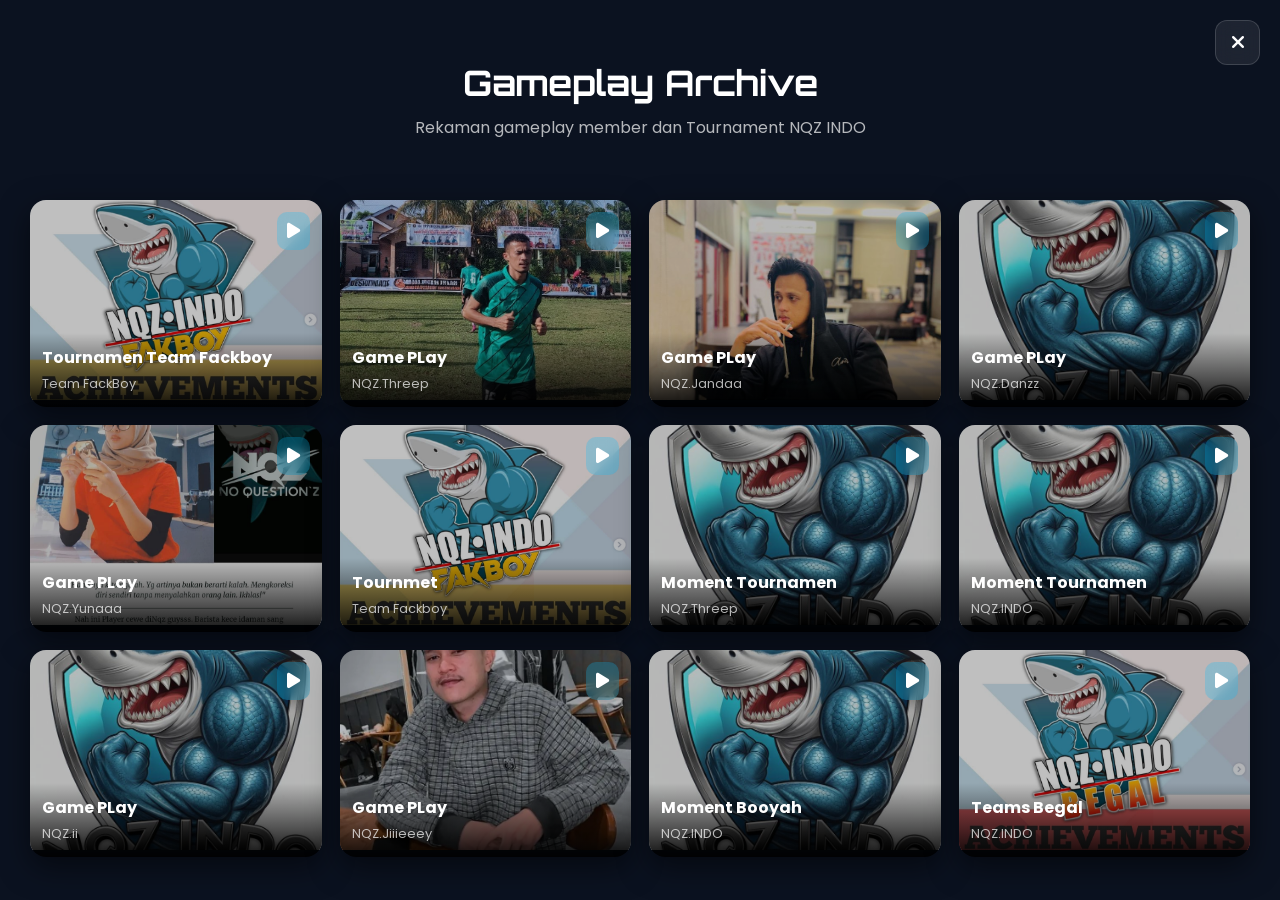
==== gameplay/index.html @ 0e5cbbe7 "Add files via upload" ====
<!doctype html>
<html lang="en">
  <head>
    <meta charset="UTF-8" />

    <!-- GOOGLE FONTS -->
    <link rel="preconnect" href="https://fonts.googleapis.com" />
    <link rel="preconnect" href="https://fonts.gstatic.com" crossorigin />
    <link
      href="https://fonts.googleapis.com/css2?family=Orbitron:wght@500;700&family=Poppins:wght@300;400;500;600&display=swap"
      rel="stylesheet"
    />

    <!-- FONT AWESOME -->
    <link
      rel="stylesheet"
      href="https://cdnjs.cloudflare.com/ajax/libs/font-awesome/6.6.0/css/all.min.css"
    />

    <meta name="viewport" content="width=device-width, initial-scale=1.0" />
    <title>Gameplay Archive</title>

    <style>
      * {
        margin: 0;
        padding: 0;
        box-sizing: border-box;
        font-family: "Poppins", sans-serif;
      }

      body {
        background: #0b1220;
        color: #fff;
      }

      /* HEADER */
      .header {
        text-align: center;
        padding: 60px 20px 30px;
      }

      .header h1 {
        font-family: "Orbitron", sans-serif;
        font-size: 2.2rem;
      }

      .header p {
        opacity: 0.7;
        margin-top: 10px;
      }

      /* GRID */
      .video-grid {
        display: grid;
        grid-template-columns: repeat(4, 1fr);
        gap: 18px;
        padding: 30px;
      }

      /* CARD */
      .video-card {
        position: relative;
        border-radius: 16px;
        overflow: hidden;
        cursor: pointer;
        box-shadow: 0 10px 30px rgba(0, 0, 0, 0.5);
        transition: 0.3s;
      }

      .video-card:hover {
        transform: translateY(-5px);
      }

      .video-card img {
        width: 100%;
        height: 200px;
        object-fit: cover;
        filter: brightness(0.75);
        transition: 0.3s;
      }

      .video-card:hover img {
        transform: scale(1.1);
      }

      /* PLAY BUTTON */
      .play-icon {
        position: absolute;
        top: 12px;
        right: 12px;

        font-size: 1.1rem;

        background: rgba(0, 191, 255, 0.25);
        padding: 10px;

        border-radius: 10px;

        backdrop-filter: blur(6px);

        display: flex;
        align-items: center;
        justify-content: center;

        transition: 0.3s ease;
      }

      /* INFO */
      .video-info {
        position: absolute;
        bottom: 0;
        width: 100%;
        padding: 12px;
        background: linear-gradient(to top, rgba(0, 0, 0, 0.9), transparent);
      }

      .video-info h3 {
        font-size: 1rem;
      }

      .video-info span {
        font-size: 0.8rem;
        opacity: 0.7;
      }

      /* RESPONSIVE */
      @media (max-width: 900px) {
        .video-grid {
          grid-template-columns: repeat(2, 1fr);
        }
      }

      @media (max-width: 500px) {
        .video-grid {
          grid-template-columns: repeat(2, 1fr);
          gap: 12px;
          padding: 15px;
        }

        .video-card img {
          height: 160px;
        }
      }

      /* MODAL */
      .modal {
        position: fixed;
        inset: 0;
        background: rgba(0, 0, 0, 0.9);
        display: none;
        align-items: center;
        justify-content: center;
        z-index: 999;
      }

      .modal video {
        width: 80%;
        border-radius: 12px;
      }

      .modal.show {
        display: flex;
      }

      /* CLOSE BUTTON MODAL */
      .close {
        position: absolute;
        top: 20px;
        right: 20px;

        width: 44px;
        height: 44px;

        display: flex;
        align-items: center;
        justify-content: center;

        background: rgba(255, 255, 255, 0.08);
        border: 1px solid rgba(255, 255, 255, 0.1);

        border-radius: 12px;

        font-size: 1.2rem;
        cursor: pointer;

        color: #fff;

        transition: 0.3s ease;
        backdrop-filter: blur(10px);
      }

      /* HOVER EFFECT */
      .close:hover {
        background: rgba(255, 50, 50, 0.2);
        color: #ff3b3b;
        transform: scale(1.05);
      }

      .close-page {
        position: fixed;
        top: 20px;
        right: 20px;
        z-index: 1000;
        text-decoration: none;
        width: 45px;
        height: 45px;

        display: flex;
        align-items: center;
        justify-content: center;

        background: rgba(255, 255, 255, 0.08);
        border: 1px solid rgba(255, 255, 255, 0.15);

        border-radius: 12px;

        color: #fff;
        font-size: 1.2rem;

        backdrop-filter: blur(10px);
        cursor: pointer;

        transition: 0.25s ease;
      }

      .close-page:hover {
        background: rgba(255, 60, 60, 0.25);
        color: #ff3b3b;
        transform: scale(1.1);
      }
    </style>
  </head>

  <body>
    <!-- HEADER -->
    <div class="header">
      <a href="#" class="close-page" onclick="closePage()">
        <i class="fa-solid fa-xmark"></i>
      </a>
      <h1>Gameplay Archive</h1>
      <p>Rekaman gameplay member dan Tournament NQZ INDO</p>
    </div>

    <!-- GRID -->
    <div class="video-grid">
      <!-- CARD 1 -->
      <div
        class="video-card"
        onclick="openVideo('../video/TournameFackBoy.mp4')"
      >
        <img src="../images/TeamFackBoy.png" />
        <div class="play-icon"><i class="fa-solid fa-play"></i></div>
        <div class="video-info">
          <h3>Tournamen Team Fackboy</h3>
          <span>Team FackBoy</span>
        </div>
      </div>

      <!-- CARD 2 -->
      <div
        class="video-card"
        onclick="openVideo('../video/gameplayNQZ.Threep.mp4')"
      >
        <img src="../members/NQZ.Threep.jpeg" />
        <div class="play-icon"><i class="fa-solid fa-play"></i></div>
        <div class="video-info">
          <h3>Game PLay</h3>
          <span>NQZ.Threep</span>
        </div>
      </div>

      <!-- CARD 3 -->
      <div
        class="video-card"
        onclick="openVideo('../video/GamePlayNQZ.Jandaa.mp4')"
      >
        <img src="../members/NQZ.Janda.jpeg" />
        <div class="play-icon"><i class="fa-solid fa-play"></i></div>
        <div class="video-info">
          <h3>Game PLay</h3>
          <span>NQZ.Jandaa</span>
        </div>
      </div>

      <!-- CARD 4 -->
      <div
        class="video-card"
        onclick="openVideo('../video/GamePlayNQZ.Danzz.mp4')"
      >
        <img src="../images/NQZINDOLogo.jpeg" />
        <div class="play-icon"><i class="fa-solid fa-play"></i></div>
        <div class="video-info">
          <h3>Game PLay</h3>
          <span>NQZ.Danzz</span>
        </div>
      </div>

      <div
        class="video-card"
        onclick="openVideo('../video/GamePlayNQZ.Yunaa.mp4')"
      >
        <img src="../membersold/NQZ.Yuna.png" />
        <div class="play-icon"><i class="fa-solid fa-play"></i></div>
        <div class="video-info">
          <h3>Game PLay</h3>
          <span>NQZ.Yunaaa</span>
        </div>
      </div>

      <div
        class="video-card"
        onclick="openVideo('../video/TournameFackBoy2.mp4')"
      >
        <img src="../images/TeamFackBoy.png" />
        <div class="play-icon"><i class="fa-solid fa-play"></i></div>
        <div class="video-info">
          <h3>Tournmet</h3>
          <span> Team Fackboy</span>
        </div>
      </div>

      <div
        class="video-card"
        onclick="openVideo('../video/momenttourname.mp4')"
      >
        <img src="../images/NQZINDOLogo.jpeg" />
        <div class="play-icon"><i class="fa-solid fa-play"></i></div>
        <div class="video-info">
          <h3>Moment Tournamen</h3>
          <span>NQZ.Threep</span>
        </div>
      </div>

      <div class="video-card" onclick="openVideo('../video/moment.mp4')">
        <img src="../images/NQZINDOLogo.jpeg" />
        <div class="play-icon"><i class="fa-solid fa-play"></i></div>
        <div class="video-info">
          <h3>Moment Tournamen</h3>
          <span>NQZ.INDO</span>
        </div>
      </div>

      <div
        class="video-card"
        onclick="openVideo('../video/GamePlayNQZ.ii.mp4')"
      >
        <img src="../images/NQZINDOLogo.jpeg" />
        <div class="play-icon"><i class="fa-solid fa-play"></i></div>
        <div class="video-info">
          <h3>Game PLay</h3>
          <span>NQZ.ii</span>
        </div>
      </div>

      <div
        class="video-card"
        onclick="openVideo('../video/GamePlayNQZ.Jiiieeey.mp4')"
      >
        <img src="../members/NQZ.Jiiieeey.jpeg" />
        <div class="play-icon"><i class="fa-solid fa-play"></i></div>
        <div class="video-info">
          <h3>Game PLay</h3>
          <span>NQZ.Jiiieeey</span>
        </div>
      </div>

      <div class="video-card" onclick="openVideo('../video/momentBooyah.mp4')">
        <img src="../images/NQZINDOLogo.jpeg" />
        <div class="play-icon"><i class="fa-solid fa-play"></i></div>
        <div class="video-info">
          <h3>Moment Booyah</h3>
          <span>NQZ.INDO</span>
        </div>
      </div>

      <div
        class="video-card"
        onclick="openVideo('../video/squadTeamBegal.mp4')"
      >
        <img src="../images/TeamBegal.png" />
        <div class="play-icon"><i class="fa-solid fa-play"></i></div>
        <div class="video-info">
          <h3>Teams Begal</h3>
          <span>NQZ.INDO</span>
        </div>
      </div>

      <!-- tambahan (bisa lanjut sampai banyak video) -->
    </div>

    <!-- MODAL VIDEO -->
    <div class="modal" id="modal">
      <div class="close" onclick="closeVideo()">
        <i class="fa-solid fa-xmark"></i>
      </div>

      <video id="videoPlayer" controls></video>
    </div>

    <script>
      const modal = document.getElementById("modal");
      const player = document.getElementById("videoPlayer");

      function openVideo(src) {
        player.src = src;
        modal.classList.add("show");
      }

      function closeVideo() {
        modal.classList.remove("show");
        player.pause();
        player.src = "";
      }
      //   Close
      function closePage() {
        window.location.href = "../index.html";
      }
    </script>
  </body>
</html>
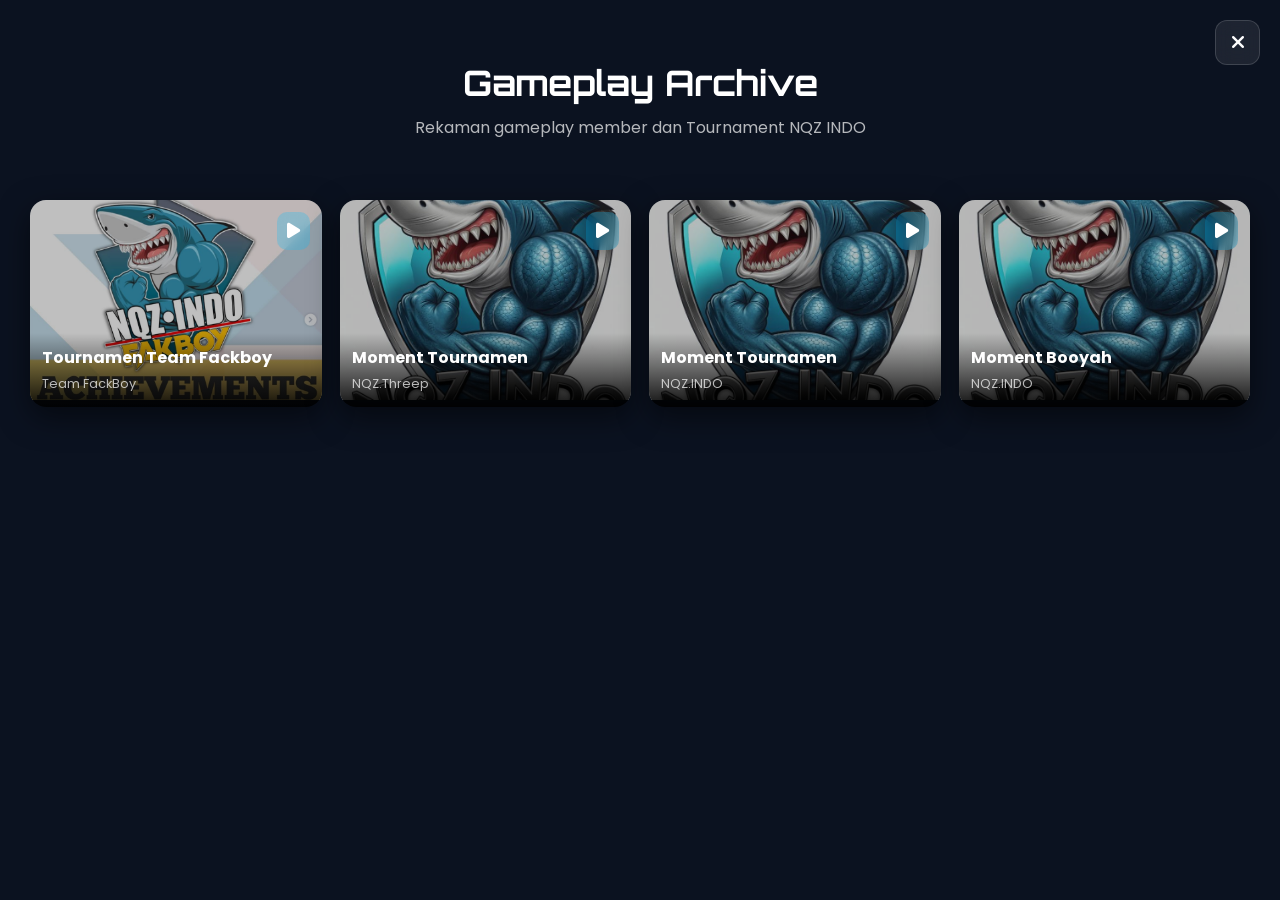
==== commit 6baa148b: "Update index.html" ====
--- a/gameplay/index.html
+++ b/gameplay/index.html
@@ -256,69 +256,6 @@
         </div>
       </div>
 
-      <!-- CARD 2 -->
-      <div
-        class="video-card"
-        onclick="openVideo('../video/gameplayNQZ.Threep.mp4')"
-      >
-        <img src="../members/NQZ.Threep.jpeg" />
-        <div class="play-icon"><i class="fa-solid fa-play"></i></div>
-        <div class="video-info">
-          <h3>Game PLay</h3>
-          <span>NQZ.Threep</span>
-        </div>
-      </div>
-
-      <!-- CARD 3 -->
-      <div
-        class="video-card"
-        onclick="openVideo('../video/GamePlayNQZ.Jandaa.mp4')"
-      >
-        <img src="../members/NQZ.Janda.jpeg" />
-        <div class="play-icon"><i class="fa-solid fa-play"></i></div>
-        <div class="video-info">
-          <h3>Game PLay</h3>
-          <span>NQZ.Jandaa</span>
-        </div>
-      </div>
-
-      <!-- CARD 4 -->
-      <div
-        class="video-card"
-        onclick="openVideo('../video/GamePlayNQZ.Danzz.mp4')"
-      >
-        <img src="../images/NQZINDOLogo.jpeg" />
-        <div class="play-icon"><i class="fa-solid fa-play"></i></div>
-        <div class="video-info">
-          <h3>Game PLay</h3>
-          <span>NQZ.Danzz</span>
-        </div>
-      </div>
-
-      <div
-        class="video-card"
-        onclick="openVideo('../video/GamePlayNQZ.Yunaa.mp4')"
-      >
-        <img src="../membersold/NQZ.Yuna.png" />
-        <div class="play-icon"><i class="fa-solid fa-play"></i></div>
-        <div class="video-info">
-          <h3>Game PLay</h3>
-          <span>NQZ.Yunaaa</span>
-        </div>
-      </div>
-
-      <div
-        class="video-card"
-        onclick="openVideo('../video/TournameFackBoy2.mp4')"
-      >
-        <img src="../images/TeamFackBoy.png" />
-        <div class="play-icon"><i class="fa-solid fa-play"></i></div>
-        <div class="video-info">
-          <h3>Tournmet</h3>
-          <span> Team Fackboy</span>
-        </div>
-      </div>
-
       <div
         class="video-card"
         onclick="openVideo('../video/momenttourname.mp4')"
@@ -340,30 +277,6 @@
         </div>
       </div>
 
-      <div
-        class="video-card"
-        onclick="openVideo('../video/GamePlayNQZ.ii.mp4')"
-      >
-        <img src="../images/NQZINDOLogo.jpeg" />
-        <div class="play-icon"><i class="fa-solid fa-play"></i></div>
-        <div class="video-info">
-          <h3>Game PLay</h3>
-          <span>NQZ.ii</span>
-        </div>
-      </div>
-
-      <div
-        class="video-card"
-        onclick="openVideo('../video/GamePlayNQZ.Jiiieeey.mp4')"
-      >
-        <img src="../members/NQZ.Jiiieeey.jpeg" />
-        <div class="play-icon"><i class="fa-solid fa-play"></i></div>
-        <div class="video-info">
-          <h3>Game PLay</h3>
-          <span>NQZ.Jiiieeey</span>
-        </div>
-      </div>
-
       <div class="video-card" onclick="openVideo('../video/momentBooyah.mp4')">
         <img src="../images/NQZINDOLogo.jpeg" />
         <div class="play-icon"><i class="fa-solid fa-play"></i></div>
@@ -373,18 +286,6 @@
         </div>
       </div>
 
-      <div
-        class="video-card"
-        onclick="openVideo('../video/squadTeamBegal.mp4')"
-      >
-        <img src="../images/TeamBegal.png" />
-        <div class="play-icon"><i class="fa-solid fa-play"></i></div>
-        <div class="video-info">
-          <h3>Teams Begal</h3>
-          <span>NQZ.INDO</span>
-        </div>
-      </div>
-
       <!-- tambahan (bisa lanjut sampai banyak video) -->
     </div>
 
